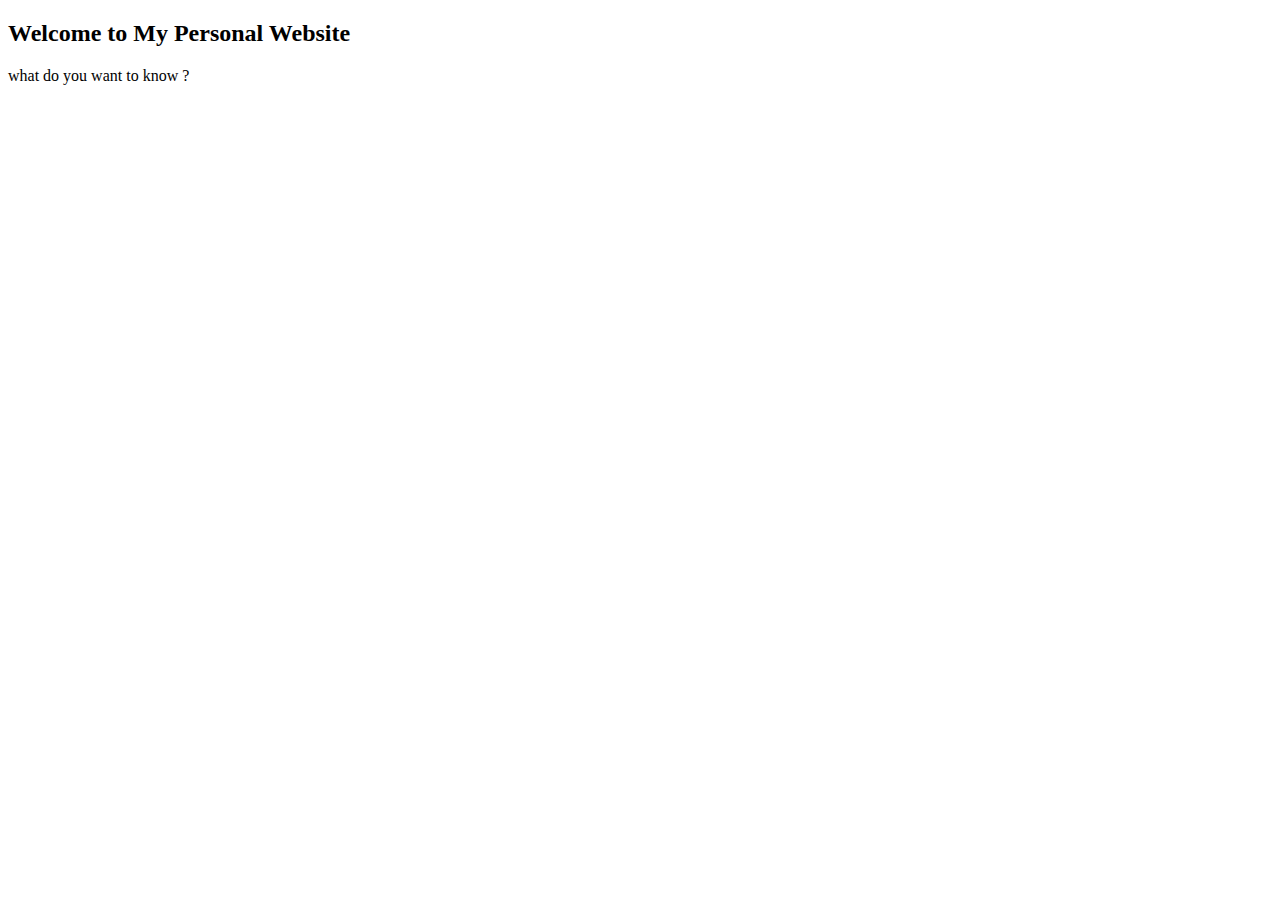
==== index.html @ 08c25987 "modify index.html" ====
<!DOCTYPE html>
<html lang="en">
<head>
  <meta charset="UTF-8">
  <meta name="viewport" content="width=device-width, initial-scale=1.0">
  <meta http-equiv="X-UA-Compatible" content="ie=edge">
  <title>Document</title>
</head>
<body>
  <h2>Welcome to My Personal Website</h2>
  <div>what do you want to know ?</div>
</body>
</html>
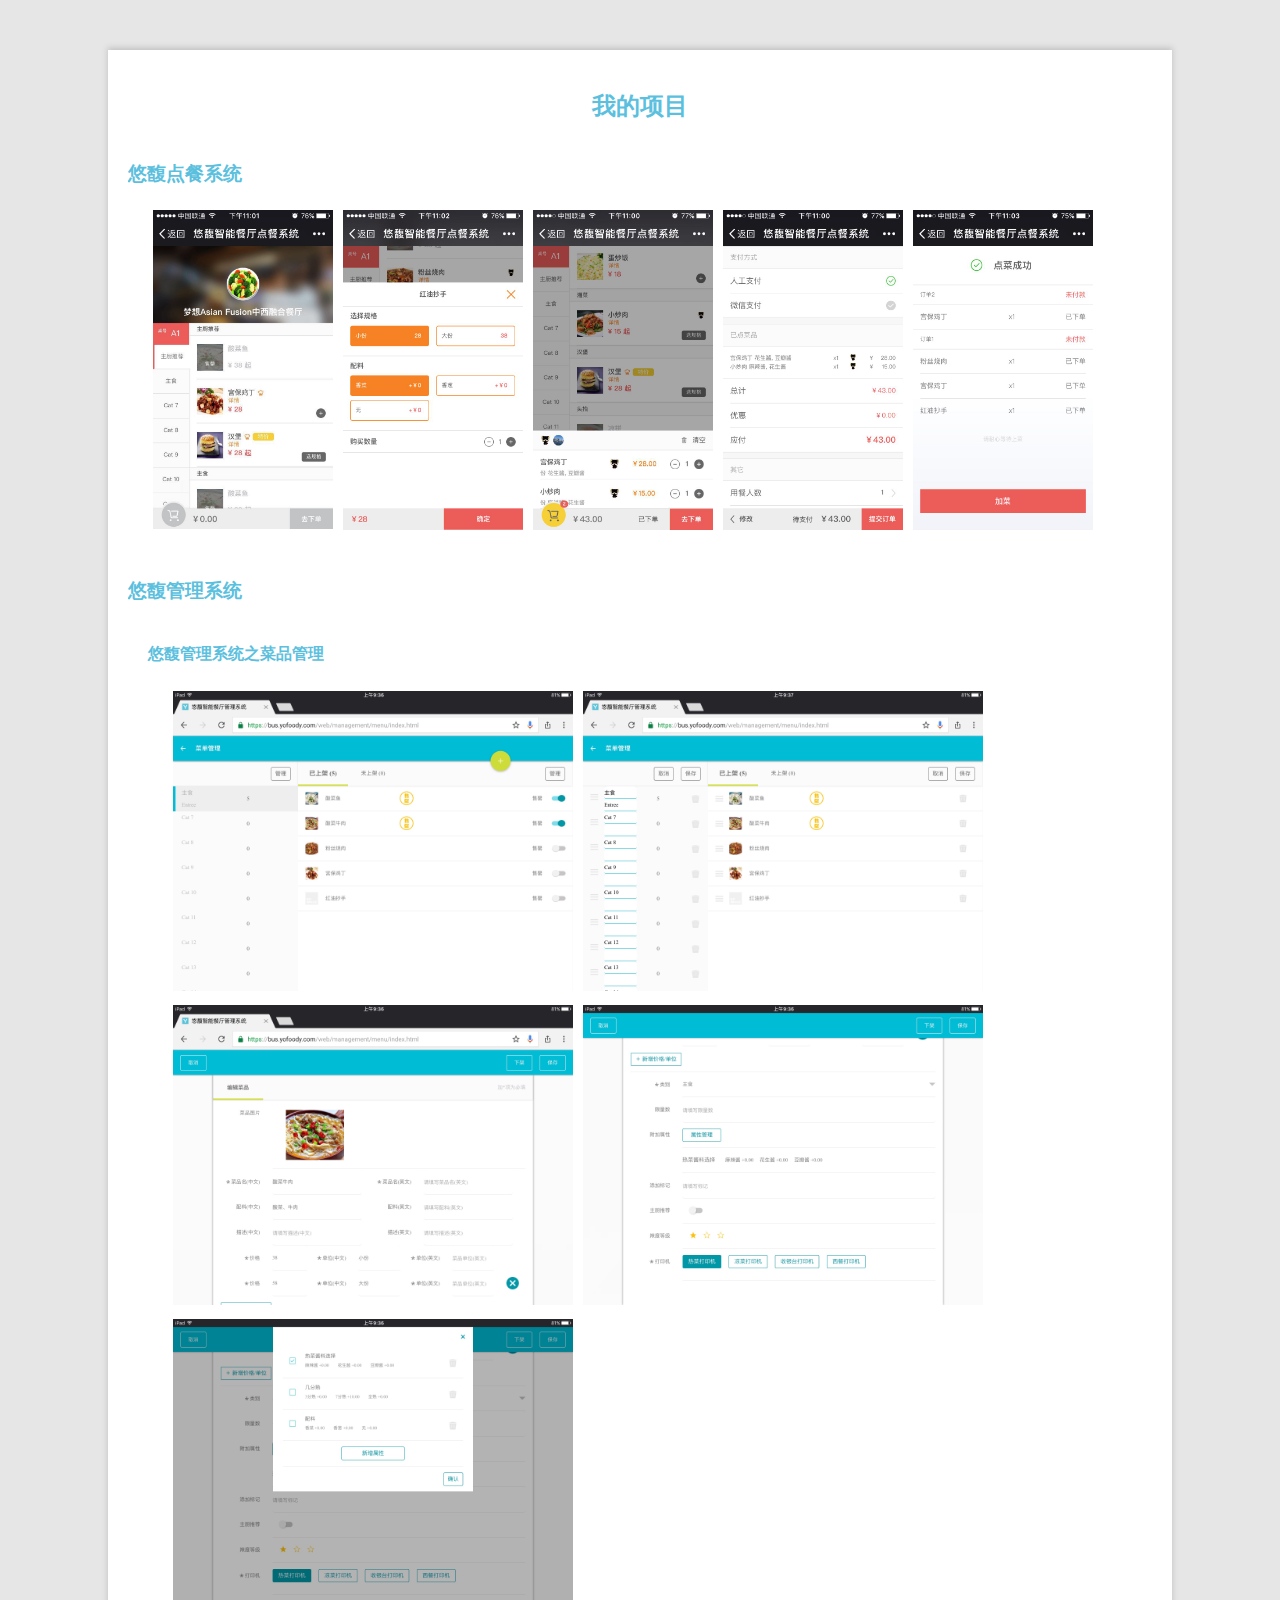
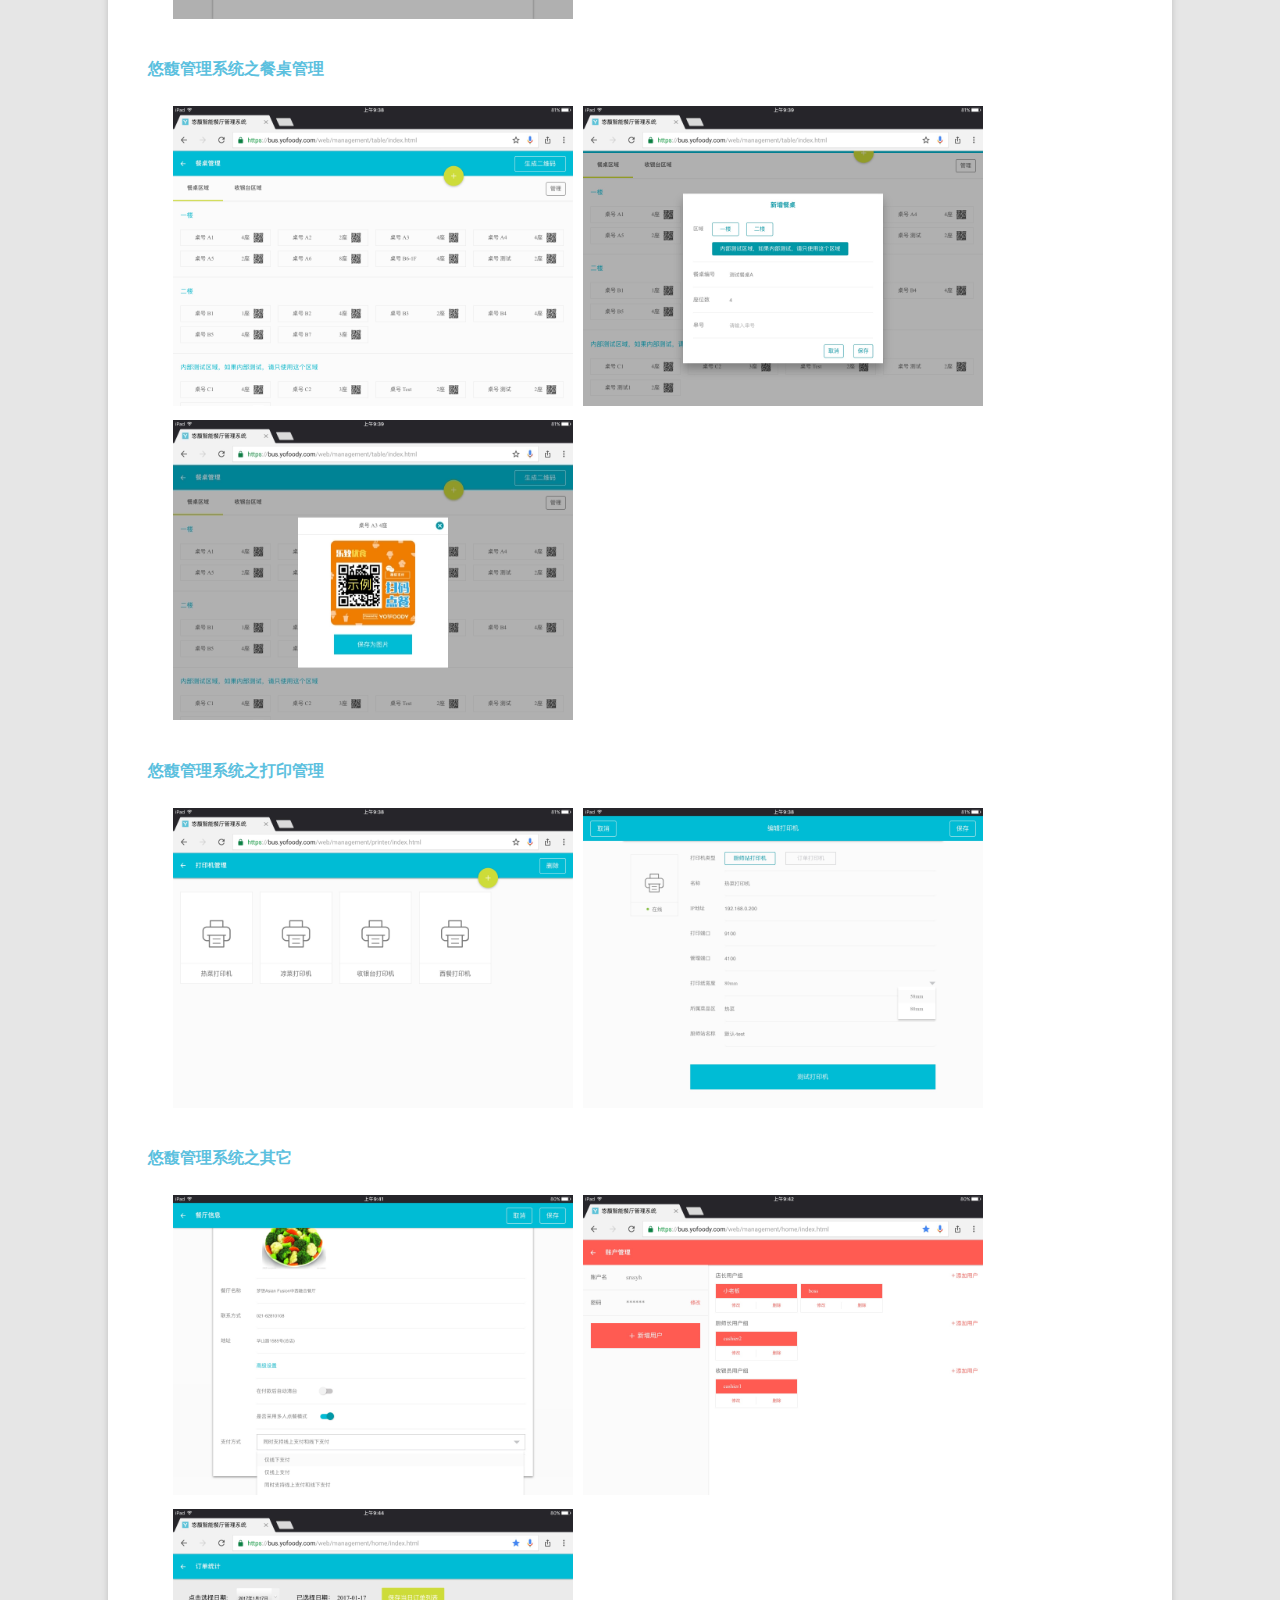
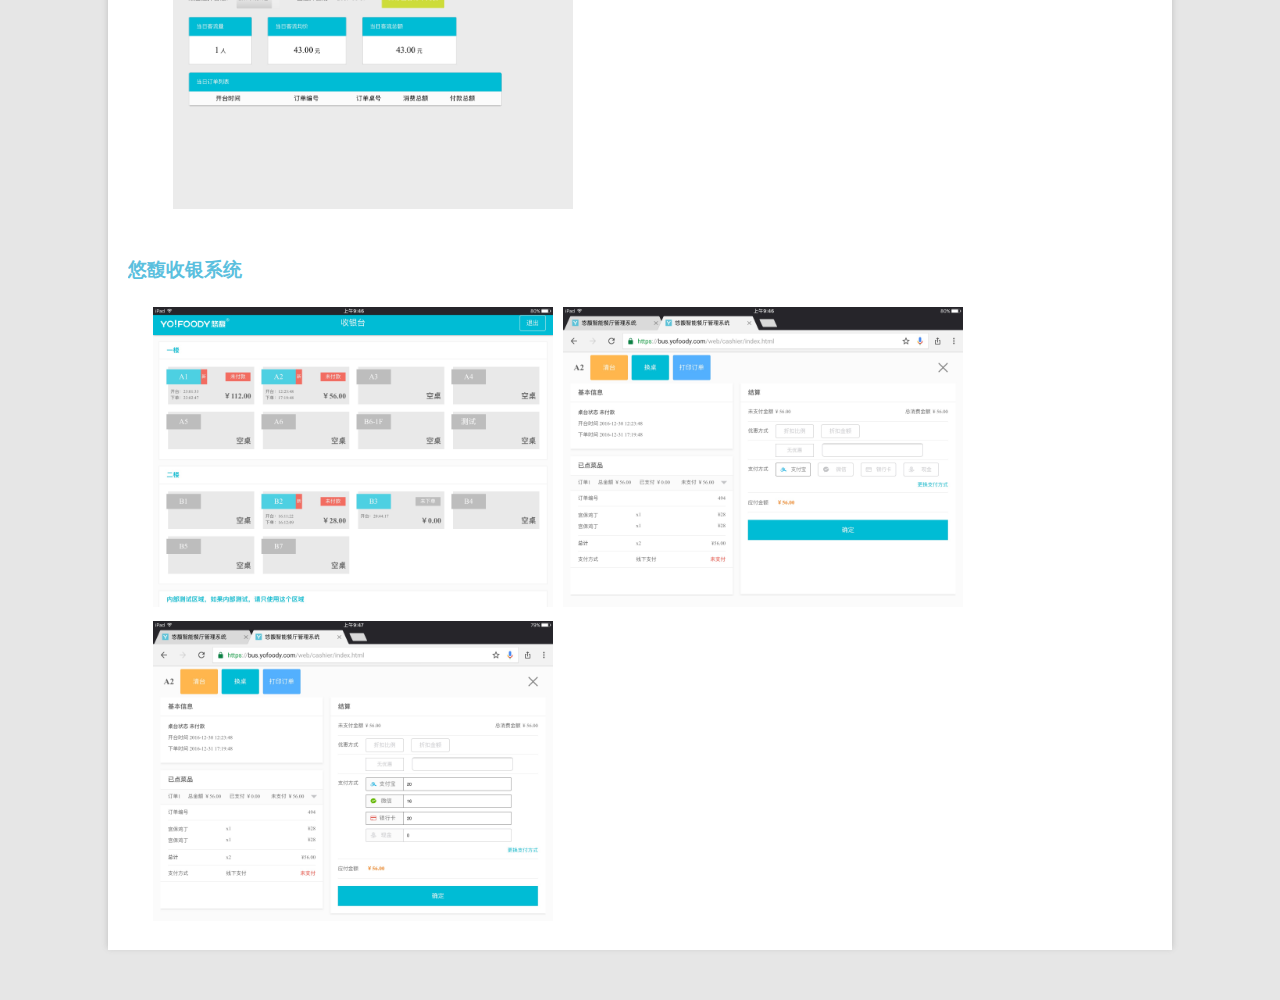
==== commit daa347df: "project show" ====
--- a/index.html
+++ b/index.html
@@ -4,10 +4,109 @@
   <meta charset="UTF-8">
   <meta name="viewport" content="width=device-width, initial-scale=1.0">
   <meta http-equiv="X-UA-Compatible" content="ie=edge">
-  <title>Document</title>
+  <title>王逢超的项目展示</title>
+  <link rel="stylesheet" href="css/css.css">
 </head>
 <body>
-  <h2>Welcome to My Personal Website</h2>
-  <div>what do you want to know ?</div>
+  <article id="box">
+    <h2 class="box-title">我的项目</h2>
+    <section class="work1">
+      <h3>悠馥点餐系统</h3>
+      <ul>
+        <li>
+          <img src="img/4.pic.jpg" alt="">
+        </li>
+        <li>
+          <img src="img/2.pic.jpg" alt="">
+        </li>
+        <li>
+          <img src="img/6.pic.jpg" alt="">
+        </li>
+        <li>
+          <img src="img/5.pic.jpg" alt="">
+        </li>
+        <li>
+          <img src="img/1.pic.jpg" alt="">
+        </li>
+      </ul>
+    </section>
+    <section class="work2">
+      <h3>悠馥管理系统</h3>
+      <div>
+        <h4>悠馥管理系统之菜品管理</h4>
+        <ul>
+          <li>
+            <img src="img/g2.jpg" alt="">
+          </li>
+          <li>
+            <img src="img/g6.jpg" alt="">
+          </li>
+          <li>
+            <img src="img/g3.jpg" alt="">
+          </li>
+          <li>
+            <img src="img/g4.jpg" alt="">
+          </li>
+          <li>
+            <img src="img/g5.jpg" alt="">
+          </li>
+
+        </ul>
+      </div>
+      <div>
+        <h4>悠馥管理系统之餐桌管理</h4>
+        <ul>
+          <li>
+            <img src="img/t1.jpg" alt="">
+          </li>
+          <li>
+            <img src="img/t2.jpg" alt="">
+          </li>
+          <li>
+            <img src="img/t3.jpg" alt="">
+          </li>
+        </ul>
+      </div>
+      <div>
+        <h4>悠馥管理系统之打印管理</h4>
+        <ul>
+          <li>
+            <img src="img/p1.jpg" alt="">
+          </li>
+          <li>
+            <img src="img/p2.jpg" alt="">
+          </li>
+        </ul>
+      </div>
+      <div>
+        <h4>悠馥管理系统之其它</h4>
+        <ul>
+          <li>
+            <img src="img/r1.jpg" alt="">
+          </li>
+          <li>
+            <img src="img/r2.jpg" alt="">
+          </li>
+          <li>
+            <img src="img/r3.jpg" alt="">
+          </li>
+        </ul>
+      </div>
+    </section>
+    <section class="work3">
+      <h3>悠馥收银系统</h3>
+      <ul>
+        <li>
+          <img src="img/c1.jpg" alt="">
+        </li>
+        <li>
+          <img src="img/c2.jpg" alt="">
+        </li>
+        <li>
+          <img src="img/c3.jpg" alt="">
+        </li>
+      </ul>
+    </section>
+  </article>
 </body>
 </html>
--- a/css/css.css
+++ b/css/css.css
@@ -0,0 +1,53 @@
+html, body {
+  margin: 0;
+  padding: 0;
+}
+a {
+  cursor: pointer;
+  text-decoration: none;
+}
+ul, li {
+  list-style: none;
+  margin: 0; padding: 0;
+}
+body {
+  color: #5bc0de;
+  background-color: #e6e6e6;
+}
+#box {
+  width: 1024px;
+  margin: 50px auto;
+  background-color: white;
+  padding: 20px;
+  box-shadow: 0 -2px 6px rgba(100, 100, 100, 0.3);
+}
+h2 {
+  text-align: center;
+}
+section {
+  clear: both;
+  overflow: hidden;
+  margin-top: 20px;
+}
+div {
+  padding-left: 20px;
+  margin-top: 10px;
+  clear: both;
+  overflow: hidden;
+}
+ul {
+  padding-left: 20px;
+}
+li {
+  float: left;
+  padding: 5px;
+}
+.work1 img {
+  width: 180px;
+}
+.work2 img {
+  width: 400px;
+}
+.work3 img {
+  width: 400px;
+}
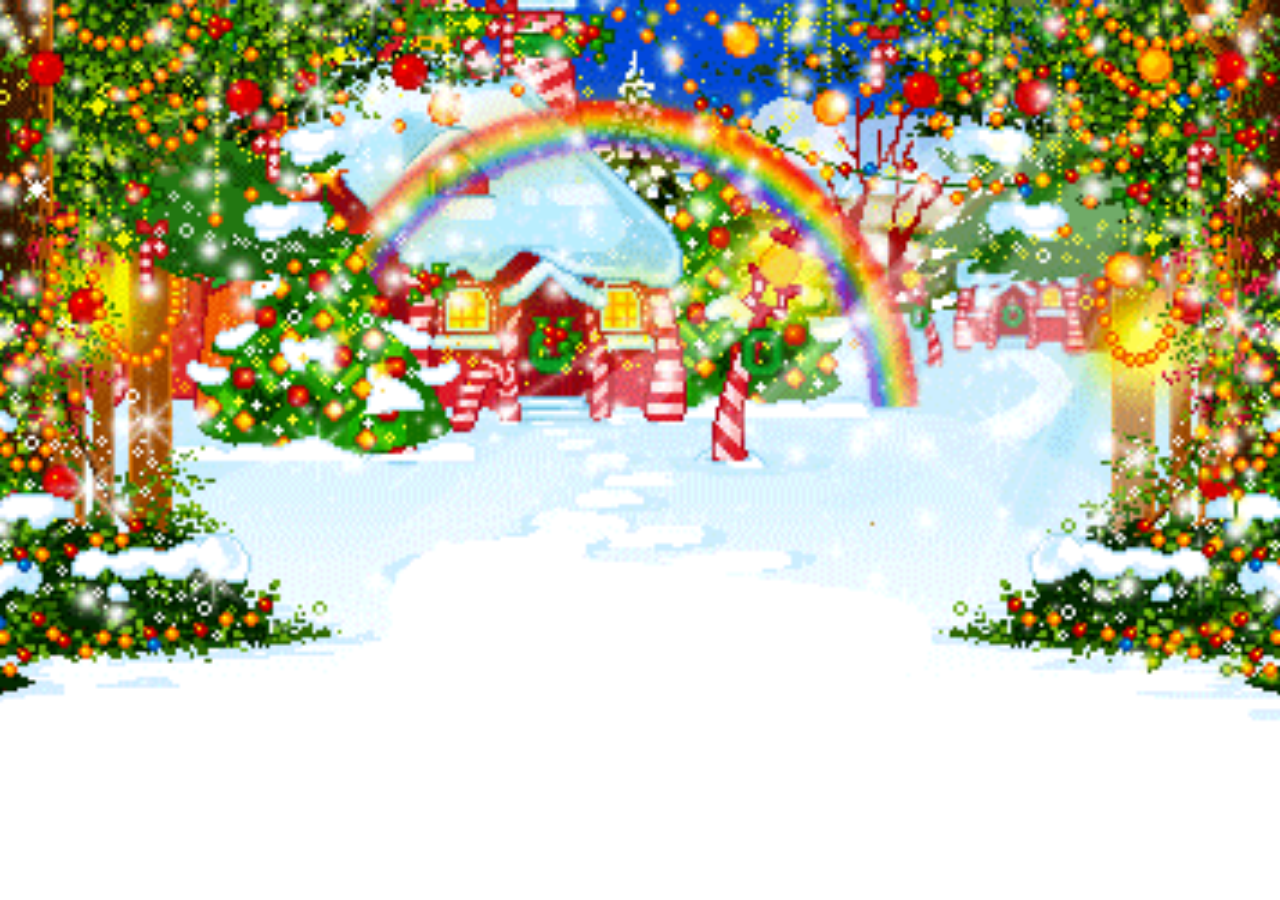
==== commit 3c0ce29a: "add sth" ====
--- a/index.html
+++ b/index.html
@@ -2,111 +2,92 @@
 <html lang="en">
 <head>
   <meta charset="UTF-8">
-  <meta name="viewport" content="width=device-width, initial-scale=1.0">
-  <meta http-equiv="X-UA-Compatible" content="ie=edge">
-  <title>王逢超的项目展示</title>
-  <link rel="stylesheet" href="css/css.css">
+  <meta name="viewport" content="width=device-width, initial-scale=1.0, user-scalable=no">
+  <title>周园，女生节快乐！</title>
+  <style>
+    html, body {
+      width: 100%;
+      height: 100%;
+      overflow: hidden;
+      margin: 0;
+      padding: 0;
+    }
+    #box {
+      width: 100%;
+      height: 100%;
+      background: url("img_gift/bg2.gif") no-repeat center center;
+      -webkit-background-size: cover;
+      background-size: cover;
+    }
+    img {
+      display: none;
+    }
+    .flower {
+      position: absolute;
+      width: 10%; height: 10%;
+      display: block;
+      border-radius: 10%;
+      animation: disappear 3s;
+      animation: opacity 3s;
+    }
+    @keyframes disappear {
+      from {
+        width: 10%;
+      }
+      to {
+        width: 0;
+      }
+    }
+    @keyframes opacity {
+      from {
+        opacity: 1;
+      }
+      to {
+        opacity: 0;
+      }
+    }
+  </style>
 </head>
 <body>
   <article id="box">
-    <h2 class="box-title">我的项目</h2>
-    <section class="work1">
-      <h3>悠馥点餐系统</h3>
-      <ul>
-        <li>
-          <img src="img/4.pic.jpg" alt="">
-        </li>
-        <li>
-          <img src="img/2.pic.jpg" alt="">
-        </li>
-        <li>
-          <img src="img/6.pic.jpg" alt="">
-        </li>
-        <li>
-          <img src="img/5.pic.jpg" alt="">
-        </li>
-        <li>
-          <img src="img/1.pic.jpg" alt="">
-        </li>
-      </ul>
-    </section>
-    <section class="work2">
-      <h3>悠馥管理系统</h3>
-      <div>
-        <h4>悠馥管理系统之菜品管理</h4>
-        <ul>
-          <li>
-            <img src="img/g2.jpg" alt="">
-          </li>
-          <li>
-            <img src="img/g6.jpg" alt="">
-          </li>
-          <li>
-            <img src="img/g3.jpg" alt="">
-          </li>
-          <li>
-            <img src="img/g4.jpg" alt="">
-          </li>
-          <li>
-            <img src="img/g5.jpg" alt="">
-          </li>
-
-        </ul>
-      </div>
-      <div>
-        <h4>悠馥管理系统之餐桌管理</h4>
-        <ul>
-          <li>
-            <img src="img/t1.jpg" alt="">
-          </li>
-          <li>
-            <img src="img/t2.jpg" alt="">
-          </li>
-          <li>
-            <img src="img/t3.jpg" alt="">
-          </li>
-        </ul>
-      </div>
-      <div>
-        <h4>悠馥管理系统之打印管理</h4>
-        <ul>
-          <li>
-            <img src="img/p1.jpg" alt="">
-          </li>
-          <li>
-            <img src="img/p2.jpg" alt="">
-          </li>
-        </ul>
-      </div>
-      <div>
-        <h4>悠馥管理系统之其它</h4>
-        <ul>
-          <li>
-            <img src="img/r1.jpg" alt="">
-          </li>
-          <li>
-            <img src="img/r2.jpg" alt="">
-          </li>
-          <li>
-            <img src="img/r3.jpg" alt="">
-          </li>
-        </ul>
-      </div>
-    </section>
-    <section class="work3">
-      <h3>悠馥收银系统</h3>
-      <ul>
-        <li>
-          <img src="img/c1.jpg" alt="">
-        </li>
-        <li>
-          <img src="img/c2.jpg" alt="">
-        </li>
-        <li>
-          <img src="img/c3.jpg" alt="">
-        </li>
-      </ul>
-    </section>
+    <img src="img_gift/flower.gif" id="first">
   </article>
+  <!-- <script type="text/javascript" src="lib/fastclick.js"></script> -->
+  <script type="text/javascript">
+    var body = document.body;
+    var box = document.getElementById('box');
+    var first = document.getElementById('first');
+    var count = 1;
+    var span = 10;
+    function addFlower(e) {
+      var img = first.cloneNode();
+      var point = {
+        x: e.pageX,
+        y: e.pageY
+      }
+      img.src = 'img_gift/flower.gif';
+      img.className = 'flower';
+      img.style.top = point.y + 'px';
+      img.style.left = point.x + 'px';
+      box.appendChild(img);
+      // count++;
+      // if (count % span == 0) {
+      //   span += 5;
+      //   window.alert('周园，女生节快乐！')
+      // }
+    }
+    box.onclick = function(e) {
+      addFlower(e);
+    }
+    box.ontouchstart = function(e) {
+      addFlower(e);
+    }
+    body.addEventListener('webkitAnimationEnd', function(e) {
+      var target = e.target;
+      if (target.className == 'flower') {
+        target.parentElement.removeChild(target);
+      }
+    }, false)
+  </script>
 </body>
 </html>
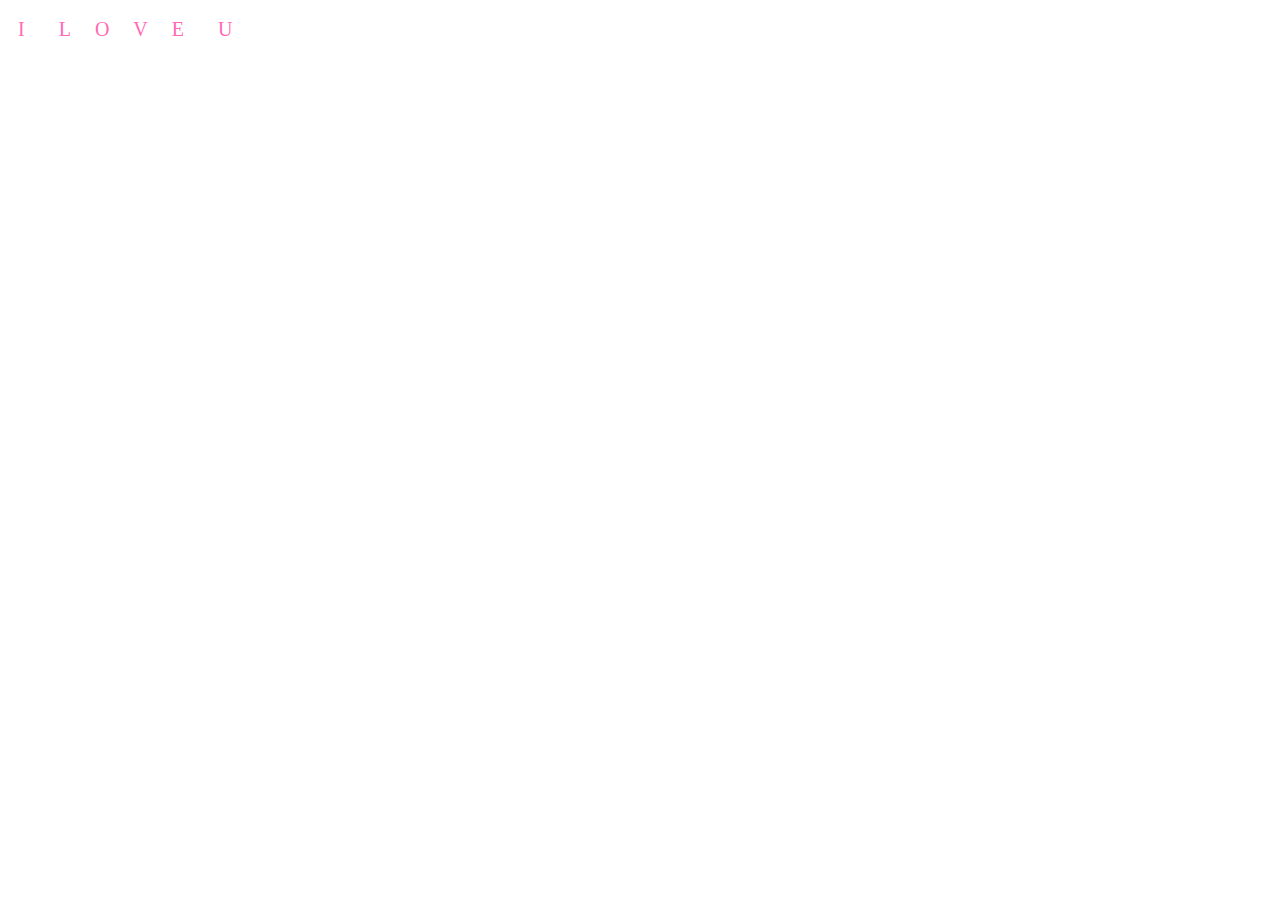
==== commit 0cdbff39: "添加主页" ====
--- a/index.html
+++ b/index.html
@@ -1,93 +1,29 @@
-<!DOCTYPE html>
+<!doctype html>
 <html lang="en">
 <head>
-  <meta charset="UTF-8">
-  <meta name="viewport" content="width=device-width, initial-scale=1.0, user-scalable=no">
-  <title>周园，女生节快乐！</title>
-  <style>
-    html, body {
-      width: 100%;
-      height: 100%;
-      overflow: hidden;
-      margin: 0;
-      padding: 0;
-    }
-    #box {
-      width: 100%;
-      height: 100%;
-      background: url("img_gift/bg2.gif") no-repeat center center;
-      -webkit-background-size: cover;
-      background-size: cover;
-    }
-    img {
-      display: none;
-    }
-    .flower {
-      position: absolute;
-      width: 10%; height: 10%;
-      display: block;
-      border-radius: 10%;
-      animation: disappear 3s;
-      animation: opacity 3s;
-    }
-    @keyframes disappear {
-      from {
-        width: 10%;
-      }
-      to {
-        width: 0;
-      }
-    }
-    @keyframes opacity {
-      from {
-        opacity: 1;
-      }
-      to {
-        opacity: 0;
-      }
-    }
-  </style>
+    <meta charset="UTF-8">
+    <meta name="viewport"
+          content="width=device-width, user-scalable=no, initial-scale=1.0, maximum-scale=1.0, minimum-scale=1.0">
+    <meta http-equiv="X-UA-Compatible" content="ie=edge">
+    <title>Document</title>
+    <style>
+        a {
+            text-decoration: none;
+            cursor: pointer;
+            display: inline-block;
+            font-size: 20px;
+            padding: 10px;
+            color: hotpink;
+        }
+    </style>
 </head>
 <body>
-  <article id="box">
-    <img src="img_gift/flower.gif" id="first">
-  </article>
-  <!-- <script type="text/javascript" src="lib/fastclick.js"></script> -->
-  <script type="text/javascript">
-    var body = document.body;
-    var box = document.getElementById('box');
-    var first = document.getElementById('first');
-    var count = 1;
-    var span = 10;
-    function addFlower(e) {
-      var img = first.cloneNode();
-      var point = {
-        x: e.pageX,
-        y: e.pageY
-      }
-      img.src = 'img_gift/flower.gif';
-      img.className = 'flower';
-      img.style.top = point.y + 'px';
-      img.style.left = point.x + 'px';
-      box.appendChild(img);
-      // count++;
-      // if (count % span == 0) {
-      //   span += 5;
-      //   window.alert('周园，女生节快乐！')
-      // }
-    }
-    box.onclick = function(e) {
-      addFlower(e);
-    }
-    box.ontouchstart = function(e) {
-      addFlower(e);
-    }
-    body.addEventListener('webkitAnimationEnd', function(e) {
-      var target = e.target;
-      if (target.className == 'flower') {
-        target.parentElement.removeChild(target);
-      }
-    }, false)
-  </script>
+<a href="周园_I.html" style="padding-right: 20px">I</a>
+<a href="周园_L.html">L</a>
+<a href="周园_O.html">O</a>
+<a href="周园_V.html">V</a>
+<a href="周园_E.html" style="padding-right: 20px">E</a>
+<a href="周园_U.html">U</a>
+
 </body>
-</html>
+</html>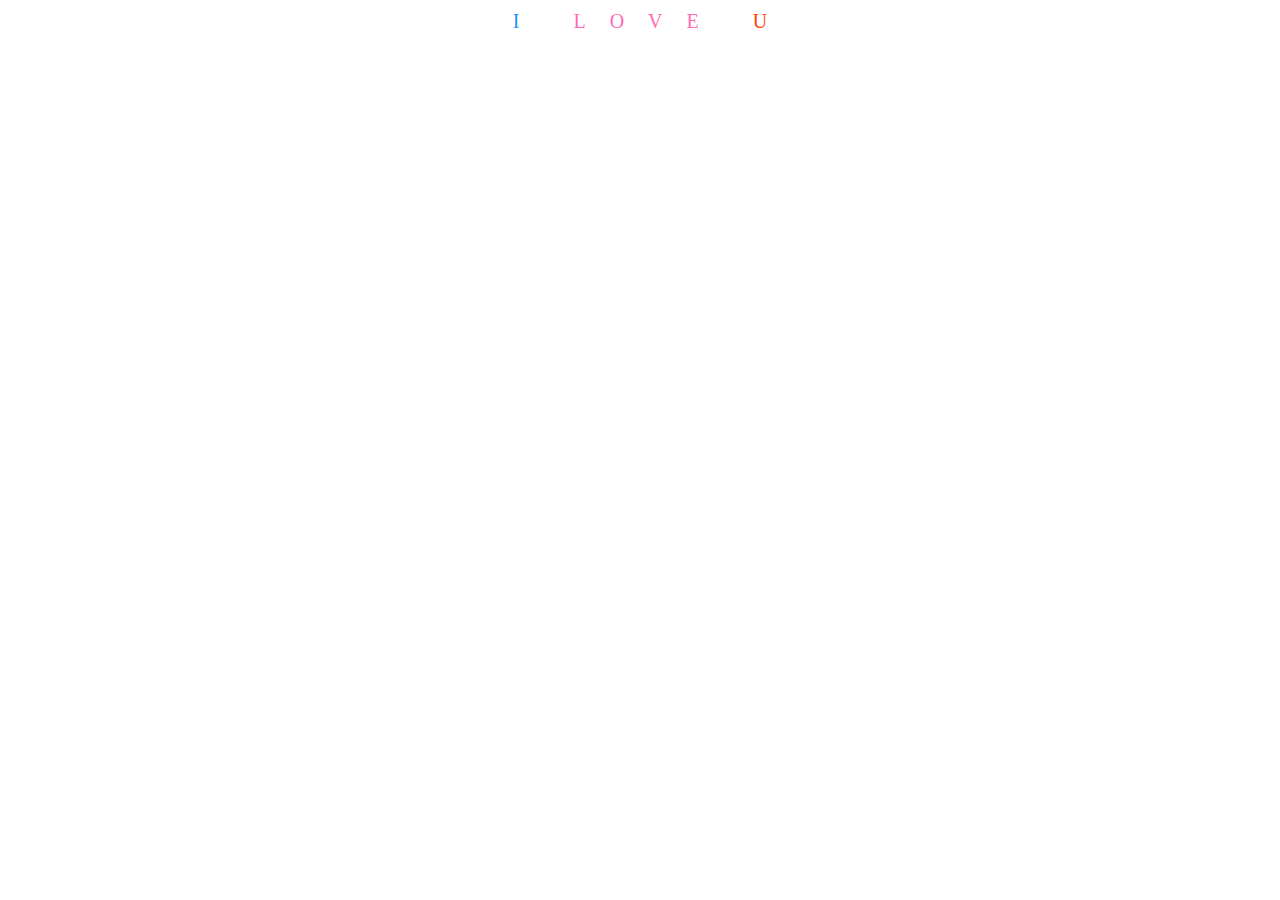
==== commit 77993f20: "aaa" ====
--- a/index.html
+++ b/index.html
@@ -7,6 +7,12 @@
     <meta http-equiv="X-UA-Compatible" content="ie=edge">
     <title>Document</title>
     <style>
+        body {
+            margin: 0;
+        }
+        #box {
+            text-align: center;
+        }
         a {
             text-decoration: none;
             cursor: pointer;
@@ -18,12 +24,15 @@
     </style>
 </head>
 <body>
-<a href="周园_I.html" style="padding-right: 20px">I</a>
-<a href="周园_L.html">L</a>
-<a href="周园_O.html">O</a>
-<a href="周园_V.html">V</a>
-<a href="周园_E.html" style="padding-right: 20px">E</a>
-<a href="周园_U.html">U</a>
+<div id="box">
+    <a href="周园_I.html" style="padding-right: 40px; color: dodgerblue;">I</a>
+    <a href="周园_L.html">L</a>
+    <a href="周园_O.html">O</a>
+    <a href="周园_V.html">V</a>
+    <a href="周园_E.html" style="padding-right: 40px">E</a>
+    <a href="周园_U.html" style="color: orangered;">U</a>
+</div>
+
 
 </body>
 </html>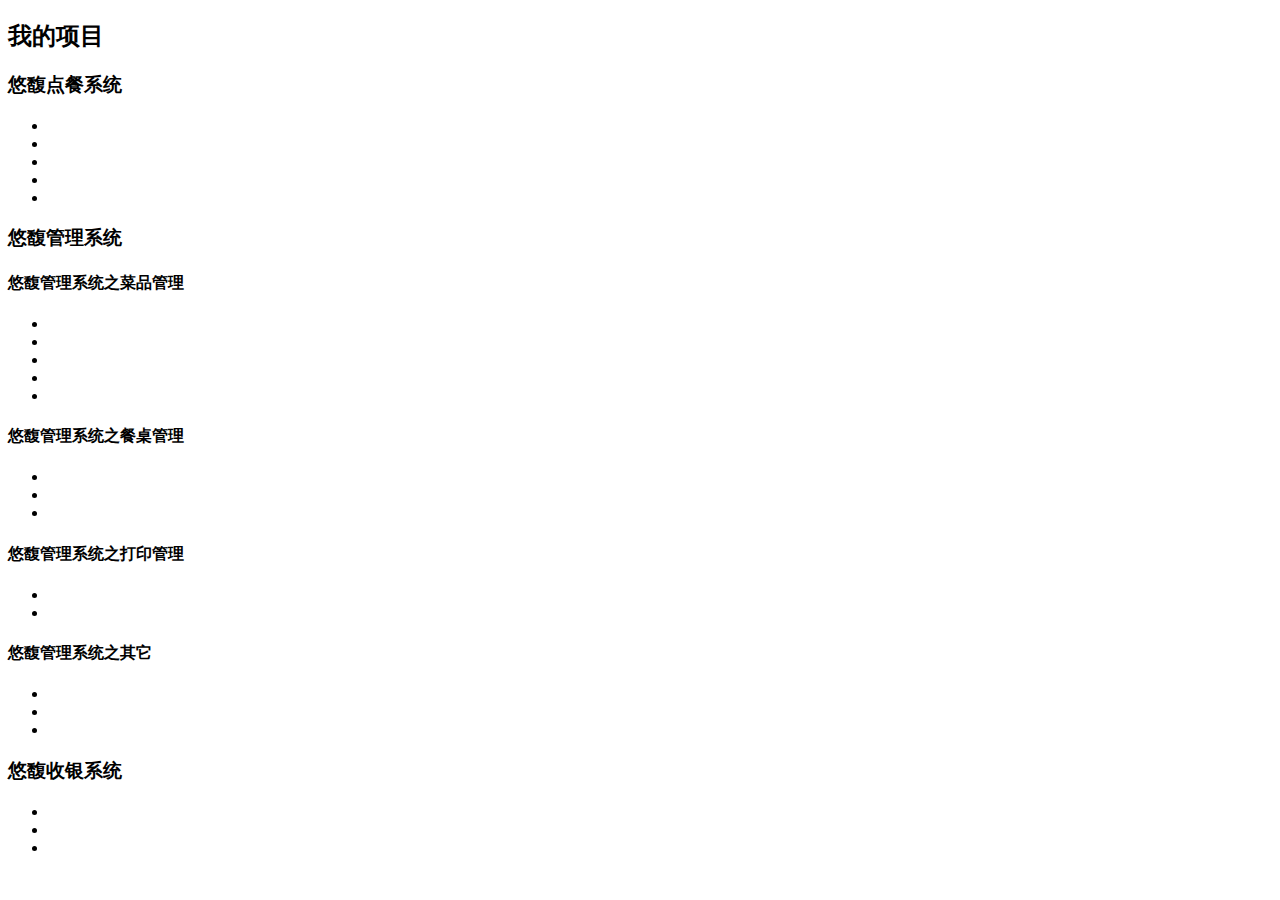
==== commit cedc070a: "* fix" ====
--- a/index.html
+++ b/index.html
@@ -1,38 +1,213 @@
-<!doctype html>
+<!DOCTYPE html>
 <html lang="en">
 <head>
-    <meta charset="UTF-8">
-    <meta name="viewport"
-          content="width=device-width, user-scalable=no, initial-scale=1.0, maximum-scale=1.0, minimum-scale=1.0">
-    <meta http-equiv="X-UA-Compatible" content="ie=edge">
-    <title>Document</title>
-    <style>
-        body {
-            margin: 0;
-        }
-        #box {
-            text-align: center;
-        }
-        a {
-            text-decoration: none;
-            cursor: pointer;
-            display: inline-block;
-            font-size: 20px;
-            padding: 10px;
-            color: hotpink;
-        }
-    </style>
+  <meta charset="UTF-8">
+  <meta name="viewport" content="width=device-width, initial-scale=1.0">
+  <meta http-equiv="X-UA-Compatible" content="ie=edge">
+  <title>王逢超的项目展示</title>
+  <link rel="stylesheet" href="works/css/css.css">
 </head>
 <body>
-<div id="box">
-    <a href="周园_I.html" style="padding-right: 40px; color: dodgerblue;">I</a>
-    <a href="周园_L.html">L</a>
-    <a href="周园_O.html">O</a>
-    <a href="周园_V.html">V</a>
-    <a href="周园_E.html" style="padding-right: 40px">E</a>
-    <a href="周园_U.html" style="color: orangered;">U</a>
-</div>
-
-
+  <article id="box">
+    <h2 class="box-title">我的项目</h2>
+    <section class="work1">
+      <h3>悠馥点餐系统</h3>
+      <ul>
+        <li>
+          <img src="works/img/4.pic.jpg" alt="">
+        </li>
+        <li>
+          <img src="works/img/2.pic.jpg" alt="">
+        </li>
+        <li>
+          <img src="works/img/6.pic.jpg" alt="">
+        </li>
+        <li>
+          <img src="works/img/5.pic.jpg" alt="">
+        </li>
+        <li>
+          <img src="works/img/1.pic.jpg" alt="">
+        </li>
+      </ul>
+    </section>
+    <section class="work2">
+      <h3>悠馥管理系统</h3>
+      <div>
+        <h4>悠馥管理系统之菜品管理</h4>
+        <ul>
+          <li>
+            <img src="works/img/g2.jpg" alt="">
+          </li>
+          <li>
+            <img src="works/img/g6.jpg" alt="">
+          </li>
+          <li>
+            <img src="works/img/g3.jpg" alt="">
+          </li>
+          <li>
+            <img src="works/img/g4.jpg" alt="">
+          </li>
+          <li>
+            <img src="works/img/g5.jpg" alt="">
+          </li>
+
+        </ul>
+      </div>
+      <div>
+        <h4>悠馥管理系统之餐桌管理</h4>
+        <ul>
+          <li>
+            <img src="works/img/t1.jpg" alt="">
+          </li>
+          <li>
+            <img src="works/img/t2.jpg" alt="">
+          </li>
+          <li>
+            <img src="works/img/t3.jpg" alt="">
+          </li>
+        </ul>
+      </div>
+      <div>
+        <h4>悠馥管理系统之打印管理</h4>
+        <ul>
+          <li>
+            <img src="works/img/p1.jpg" alt="">
+          </li>
+          <li>
+            <img src="works/img/p2.jpg" alt="">
+          </li>
+        </ul>
+      </div>
+      <div>
+        <h4>悠馥管理系统之其它</h4>
+        <ul>
+          <li>
+            <img src="works/img/r1.jpg" alt="">
+          </li>
+          <li>
+            <img src="works/img/r2.jpg" alt="">
+          </li>
+          <li>
+            <img src="works/img/r3.jpg" alt="">
+          </li>
+        </ul>
+      </div>
+    </section>
+    <section class="work3">
+      <h3>悠馥收银系统</h3>
+      <ul>
+        <li>
+          <img src="works/img/c1.jpg" alt="">
+        </li>
+        <li>
+          <img src="works/img/c2.jpg" alt="">
+        </li>
+        <li>
+          <img src="works/img/c3.jpg" alt="">
+        </li>
+      </ul>
+    </section>
+  </article>
 </body>
-</html>+<script>
+Function.prototype.method = function (name, fn) {
+    if (!this.prototype[name]) {
+        this.prototype[name] = fn;
+    } else {
+        throw new Error({msg: name + '属性已存在'});
+    }
+};
+
+Object.method('superior', function (name) {
+    var that = this,
+        method = this[name];
+    return function () {
+        return method.apply(that, arguments);
+    };
+});
+
+Function.method('new', function () {
+   var that = Object.create(this.prototype);
+   var other = this.apply(that, arguments);
+   return (typeof other === 'object' && other) || that;
+});
+
+function Person (age, name) {
+    this.age = age;
+    this.name = name;
+    return {
+        age: 10,
+        name: 'A'
+    }
+}
+var person1 = new Person(20, 'B');
+//console.log(person1);
+
+var person2 = Person.new(15, 'C');
+//console.log(person2);
+
+var mammal = function (spec) {
+    var that = {};
+    that.get_name = function () {
+        return spec.name;
+    };
+    that.says = function () {
+        return spec.saying || '';
+    };
+    return that;
+};
+var myMammal = mammal({name: 'Herb'});
+console.log(myMammal);
+
+var cat = function (spec) {
+    spec.saying = spec.saying || 'meow';
+    var that = mammal(spec);
+    that.purr = function (n) {
+        var i, s = '';
+        for (i = 0; i < n; i++) {
+            if (s) {
+                s += '-';
+            } else {
+                s += 'r';
+            }
+        }
+        return s;
+    };
+    that.get_name = function () {
+        return that.says() + ' ' + spec.name + ' ' + that.says();
+    };
+
+    return that;
+};
+var myCat = cat({name: 'Henrietta'});
+console.log(myCat);
+
+var coolCat = function (spec) {
+    var that = cat(spec),
+        super_get_name = that.superior('get_name');
+    that.get_name = function () {
+        return 'like ' + super_get_name() + ' like';
+    };
+    return that;
+};
+var myCoolCat = coolCat({name: 'last'});
+console.log(myCoolCat);
+// 标签语句
+outerloop:
+    for (var i = 0; i < 10; i++){
+        innerloop:
+            for(var j = 0; j < 10; j++){
+                if(j > 3){
+                    break;
+                }
+                if(i === 2){
+                    break innerloop;
+                }
+                if(i === 4){
+                    break outerloop;
+                }
+                console.log("i=" + i + " j=" + j);
+            }
+    }
+</script>
+</html>
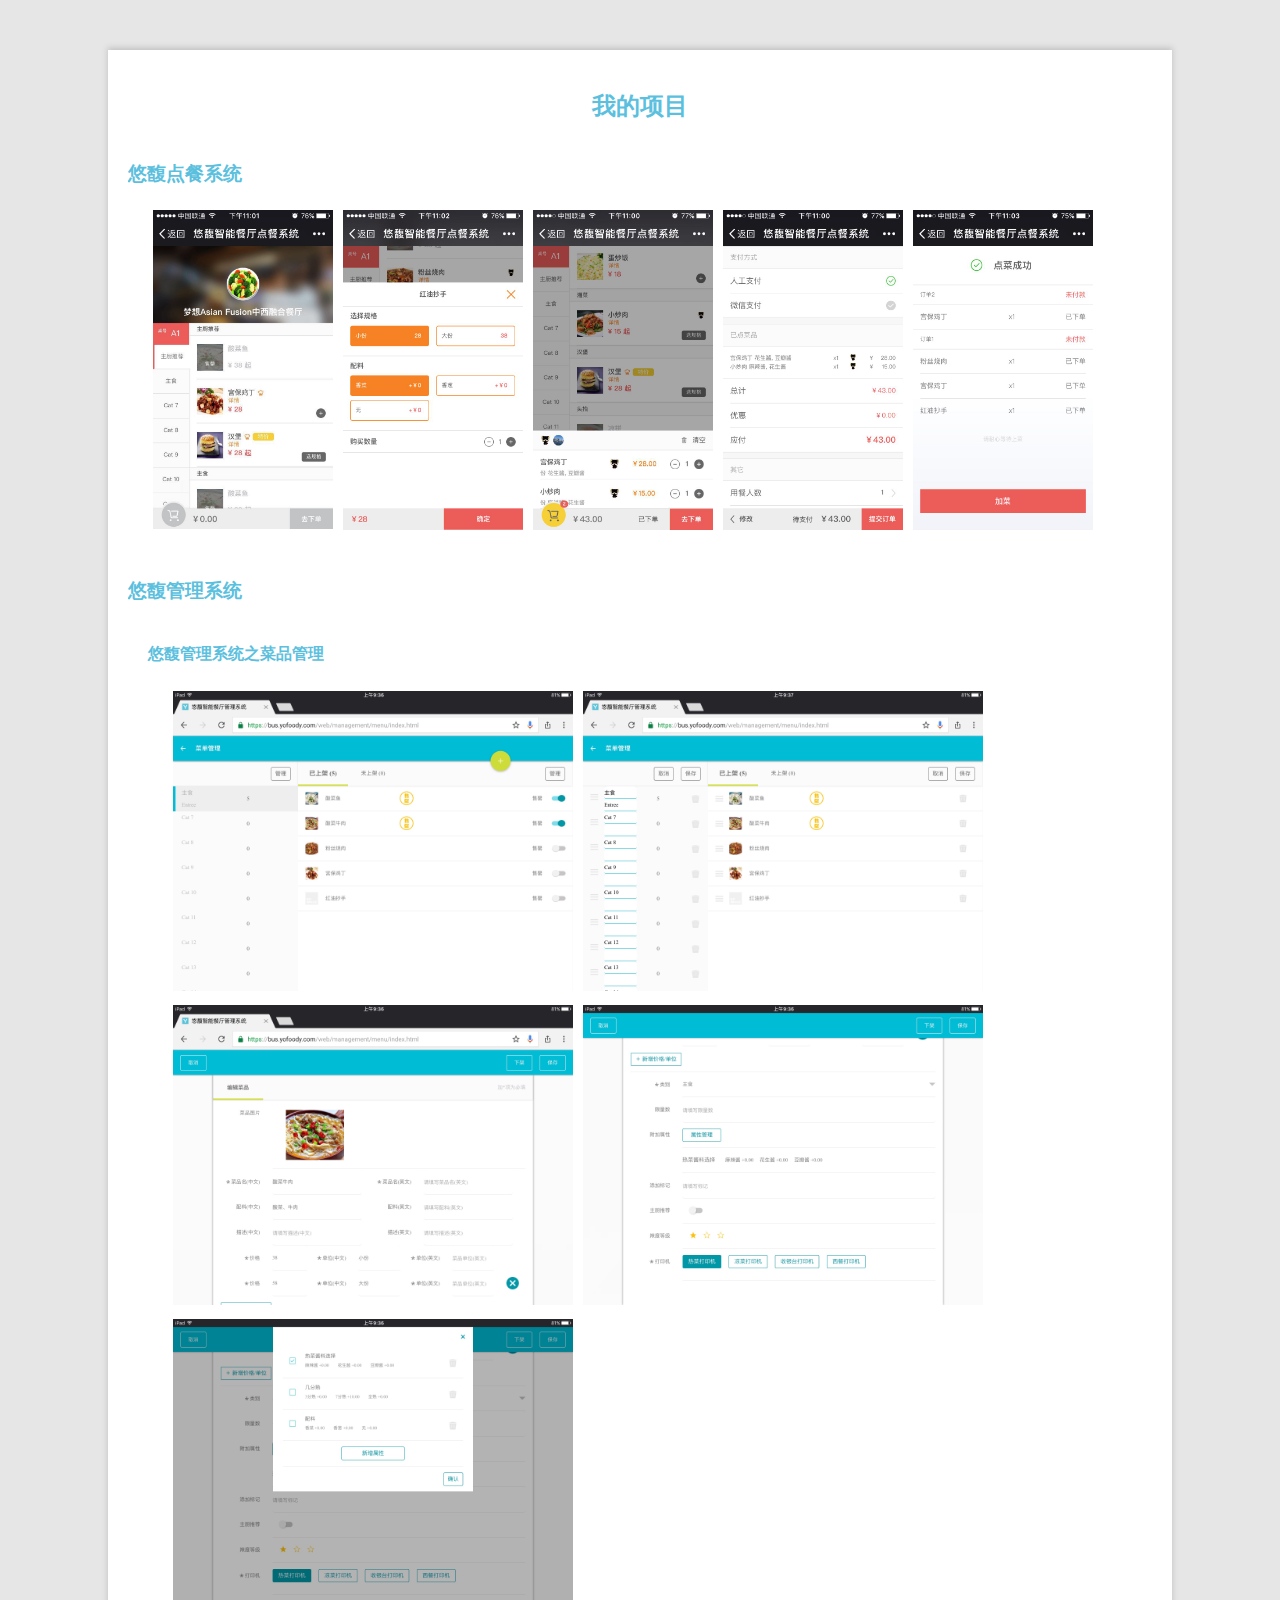
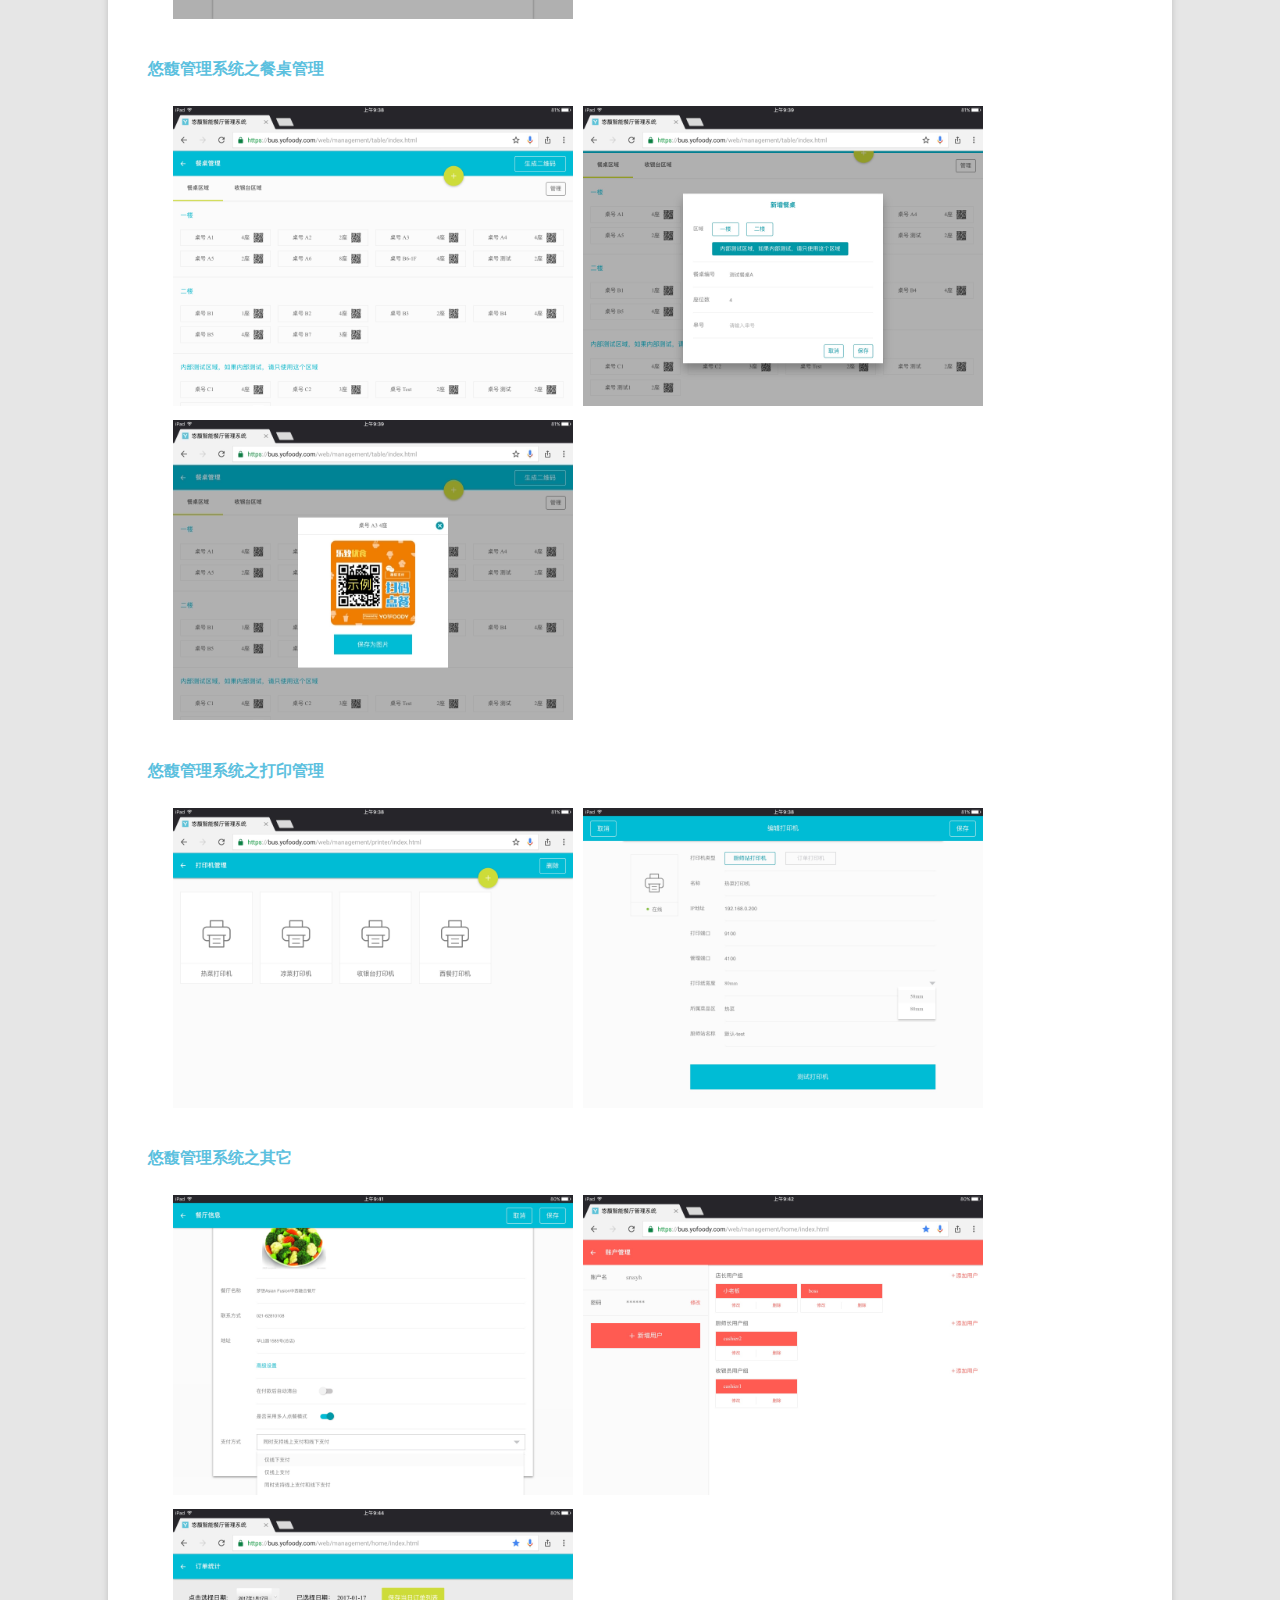
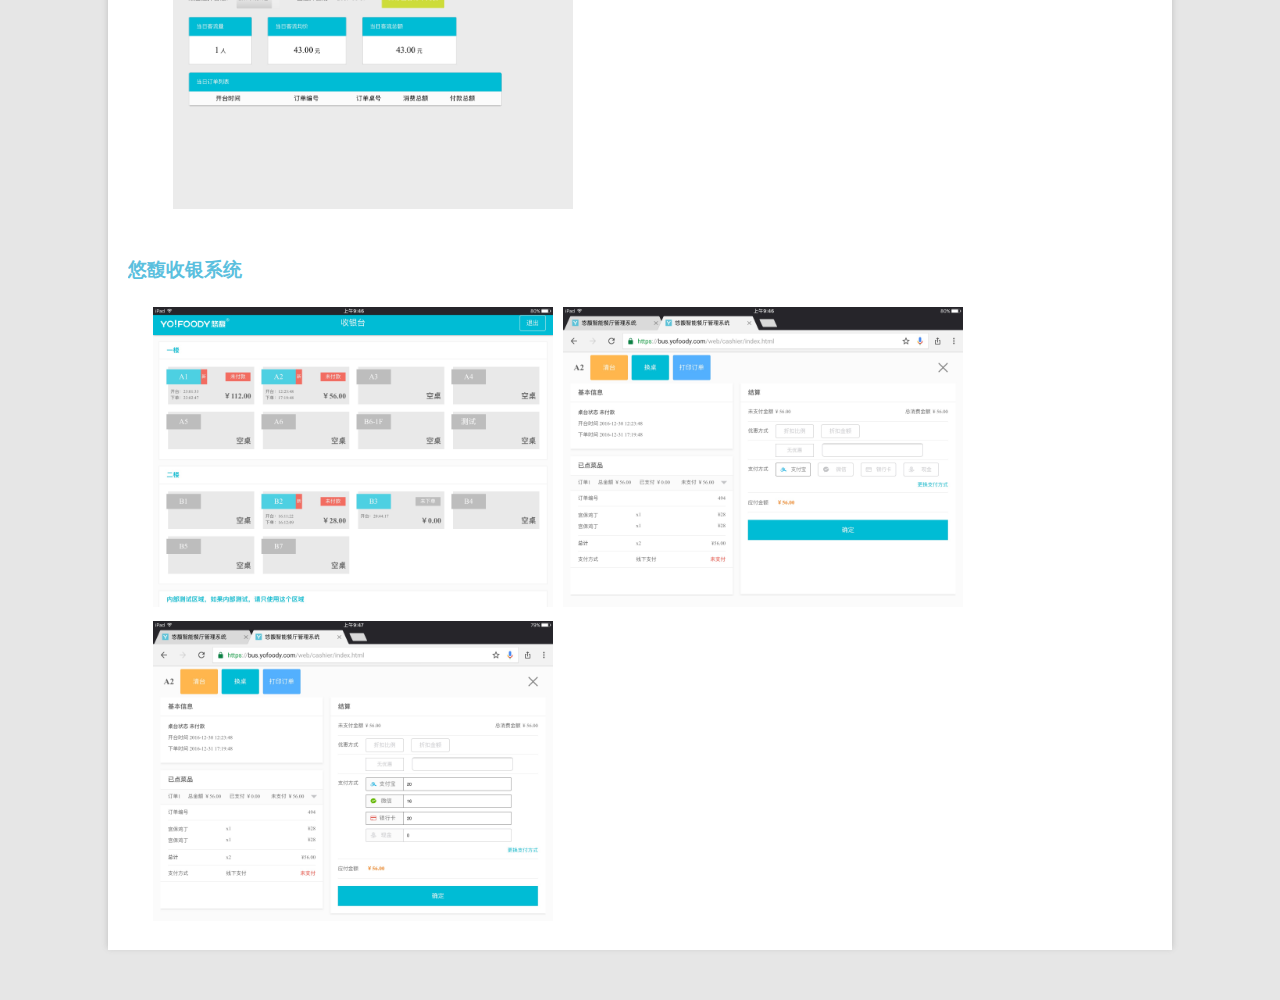
==== commit 43ba560b: "fix" ====
--- a/index.html
+++ b/index.html
@@ -1,213 +1,112 @@
 <!DOCTYPE html>
 <html lang="en">
 <head>
-  <meta charset="UTF-8">
-  <meta name="viewport" content="width=device-width, initial-scale=1.0">
-  <meta http-equiv="X-UA-Compatible" content="ie=edge">
-  <title>王逢超的项目展示</title>
-  <link rel="stylesheet" href="works/css/css.css">
+    <meta charset="UTF-8">
+    <meta name="viewport" content="width=device-width, initial-scale=1.0">
+    <meta http-equiv="X-UA-Compatible" content="ie=edge">
+    <title>王逢超的项目展示</title>
+    <link rel="stylesheet" href="css/css.css">
 </head>
 <body>
-  <article id="box">
+<article id="box">
     <h2 class="box-title">我的项目</h2>
     <section class="work1">
-      <h3>悠馥点餐系统</h3>
-      <ul>
-        <li>
-          <img src="works/img/4.pic.jpg" alt="">
-        </li>
-        <li>
-          <img src="works/img/2.pic.jpg" alt="">
-        </li>
-        <li>
-          <img src="works/img/6.pic.jpg" alt="">
-        </li>
-        <li>
-          <img src="works/img/5.pic.jpg" alt="">
-        </li>
-        <li>
-          <img src="works/img/1.pic.jpg" alt="">
-        </li>
-      </ul>
+        <h3>悠馥点餐系统</h3>
+        <ul>
+            <li>
+                <img src="img/4.pic.jpg" alt="">
+            </li>
+            <li>
+                <img src="img/2.pic.jpg" alt="">
+            </li>
+            <li>
+                <img src="img/6.pic.jpg" alt="">
+            </li>
+            <li>
+                <img src="img/5.pic.jpg" alt="">
+            </li>
+            <li>
+                <img src="img/1.pic.jpg" alt="">
+            </li>
+        </ul>
     </section>
     <section class="work2">
-      <h3>悠馥管理系统</h3>
-      <div>
-        <h4>悠馥管理系统之菜品管理</h4>
-        <ul>
-          <li>
-            <img src="works/img/g2.jpg" alt="">
-          </li>
-          <li>
-            <img src="works/img/g6.jpg" alt="">
-          </li>
-          <li>
-            <img src="works/img/g3.jpg" alt="">
-          </li>
-          <li>
-            <img src="works/img/g4.jpg" alt="">
-          </li>
-          <li>
-            <img src="works/img/g5.jpg" alt="">
-          </li>
+        <h3>悠馥管理系统</h3>
+        <div>
+            <h4>悠馥管理系统之菜品管理</h4>
+            <ul>
+                <li>
+                    <img src="img/g2.jpg" alt="">
+                </li>
+                <li>
+                    <img src="img/g6.jpg" alt="">
+                </li>
+                <li>
+                    <img src="img/g3.jpg" alt="">
+                </li>
+                <li>
+                    <img src="img/g4.jpg" alt="">
+                </li>
+                <li>
+                    <img src="img/g5.jpg" alt="">
+                </li>
 
-        </ul>
-      </div>
-      <div>
-        <h4>悠馥管理系统之餐桌管理</h4>
-        <ul>
-          <li>
-            <img src="works/img/t1.jpg" alt="">
-          </li>
-          <li>
-            <img src="works/img/t2.jpg" alt="">
-          </li>
-          <li>
-            <img src="works/img/t3.jpg" alt="">
-          </li>
-        </ul>
-      </div>
-      <div>
-        <h4>悠馥管理系统之打印管理</h4>
-        <ul>
-          <li>
-            <img src="works/img/p1.jpg" alt="">
-          </li>
-          <li>
-            <img src="works/img/p2.jpg" alt="">
-          </li>
-        </ul>
-      </div>
-      <div>
-        <h4>悠馥管理系统之其它</h4>
-        <ul>
-          <li>
-            <img src="works/img/r1.jpg" alt="">
-          </li>
-          <li>
-            <img src="works/img/r2.jpg" alt="">
-          </li>
-          <li>
-            <img src="works/img/r3.jpg" alt="">
-          </li>
-        </ul>
-      </div>
+            </ul>
+        </div>
+        <div>
+            <h4>悠馥管理系统之餐桌管理</h4>
+            <ul>
+                <li>
+                    <img src="img/t1.jpg" alt="">
+                </li>
+                <li>
+                    <img src="img/t2.jpg" alt="">
+                </li>
+                <li>
+                    <img src="img/t3.jpg" alt="">
+                </li>
+            </ul>
+        </div>
+        <div>
+            <h4>悠馥管理系统之打印管理</h4>
+            <ul>
+                <li>
+                    <img src="img/p1.jpg" alt="">
+                </li>
+                <li>
+                    <img src="img/p2.jpg" alt="">
+                </li>
+            </ul>
+        </div>
+        <div>
+            <h4>悠馥管理系统之其它</h4>
+            <ul>
+                <li>
+                    <img src="img/r1.jpg" alt="">
+                </li>
+                <li>
+                    <img src="img/r2.jpg" alt="">
+                </li>
+                <li>
+                    <img src="img/r3.jpg" alt="">
+                </li>
+            </ul>
+        </div>
     </section>
     <section class="work3">
-      <h3>悠馥收银系统</h3>
-      <ul>
-        <li>
-          <img src="works/img/c1.jpg" alt="">
-        </li>
-        <li>
-          <img src="works/img/c2.jpg" alt="">
-        </li>
-        <li>
-          <img src="works/img/c3.jpg" alt="">
-        </li>
-      </ul>
+        <h3>悠馥收银系统</h3>
+        <ul>
+            <li>
+                <img src="img/c1.jpg" alt="">
+            </li>
+            <li>
+                <img src="img/c2.jpg" alt="">
+            </li>
+            <li>
+                <img src="img/c3.jpg" alt="">
+            </li>
+        </ul>
     </section>
-  </article>
+</article>
 </body>
-<script>
-Function.prototype.method = function (name, fn) {
-    if (!this.prototype[name]) {
-        this.prototype[name] = fn;
-    } else {
-        throw new Error({msg: name + '属性已存在'});
-    }
-};
-
-Object.method('superior', function (name) {
-    var that = this,
-        method = this[name];
-    return function () {
-        return method.apply(that, arguments);
-    };
-});
-
-Function.method('new', function () {
-   var that = Object.create(this.prototype);
-   var other = this.apply(that, arguments);
-   return (typeof other === 'object' && other) || that;
-});
-
-function Person (age, name) {
-    this.age = age;
-    this.name = name;
-    return {
-        age: 10,
-        name: 'A'
-    }
-}
-var person1 = new Person(20, 'B');
-//console.log(person1);
-
-var person2 = Person.new(15, 'C');
-//console.log(person2);
-
-var mammal = function (spec) {
-    var that = {};
-    that.get_name = function () {
-        return spec.name;
-    };
-    that.says = function () {
-        return spec.saying || '';
-    };
-    return that;
-};
-var myMammal = mammal({name: 'Herb'});
-console.log(myMammal);
-
-var cat = function (spec) {
-    spec.saying = spec.saying || 'meow';
-    var that = mammal(spec);
-    that.purr = function (n) {
-        var i, s = '';
-        for (i = 0; i < n; i++) {
-            if (s) {
-                s += '-';
-            } else {
-                s += 'r';
-            }
-        }
-        return s;
-    };
-    that.get_name = function () {
-        return that.says() + ' ' + spec.name + ' ' + that.says();
-    };
-
-    return that;
-};
-var myCat = cat({name: 'Henrietta'});
-console.log(myCat);
-
-var coolCat = function (spec) {
-    var that = cat(spec),
-        super_get_name = that.superior('get_name');
-    that.get_name = function () {
-        return 'like ' + super_get_name() + ' like';
-    };
-    return that;
-};
-var myCoolCat = coolCat({name: 'last'});
-console.log(myCoolCat);
-// 标签语句
-outerloop:
-    for (var i = 0; i < 10; i++){
-        innerloop:
-            for(var j = 0; j < 10; j++){
-                if(j > 3){
-                    break;
-                }
-                if(i === 2){
-                    break innerloop;
-                }
-                if(i === 4){
-                    break outerloop;
-                }
-                console.log("i=" + i + " j=" + j);
-            }
-    }
-</script>
 </html>
--- a/css/css.css
+++ b/css/css.css
@@ -0,0 +1,53 @@
+html, body {
+  margin: 0;
+  padding: 0;
+}
+a {
+  cursor: pointer;
+  text-decoration: none;
+}
+ul, li {
+  list-style: none;
+  margin: 0; padding: 0;
+}
+body {
+  color: #5bc0de;
+  background-color: #e6e6e6;
+}
+#box {
+  width: 1024px;
+  margin: 50px auto;
+  background-color: white;
+  padding: 20px;
+  box-shadow: 0 -2px 6px rgba(100, 100, 100, 0.3);
+}
+h2 {
+  text-align: center;
+}
+section {
+  clear: both;
+  overflow: hidden;
+  margin-top: 20px;
+}
+div {
+  padding-left: 20px;
+  margin-top: 10px;
+  clear: both;
+  overflow: hidden;
+}
+ul {
+  padding-left: 20px;
+}
+li {
+  float: left;
+  padding: 5px;
+}
+.work1 img {
+  width: 180px;
+}
+.work2 img {
+  width: 400px;
+}
+.work3 img {
+  width: 400px;
+}
